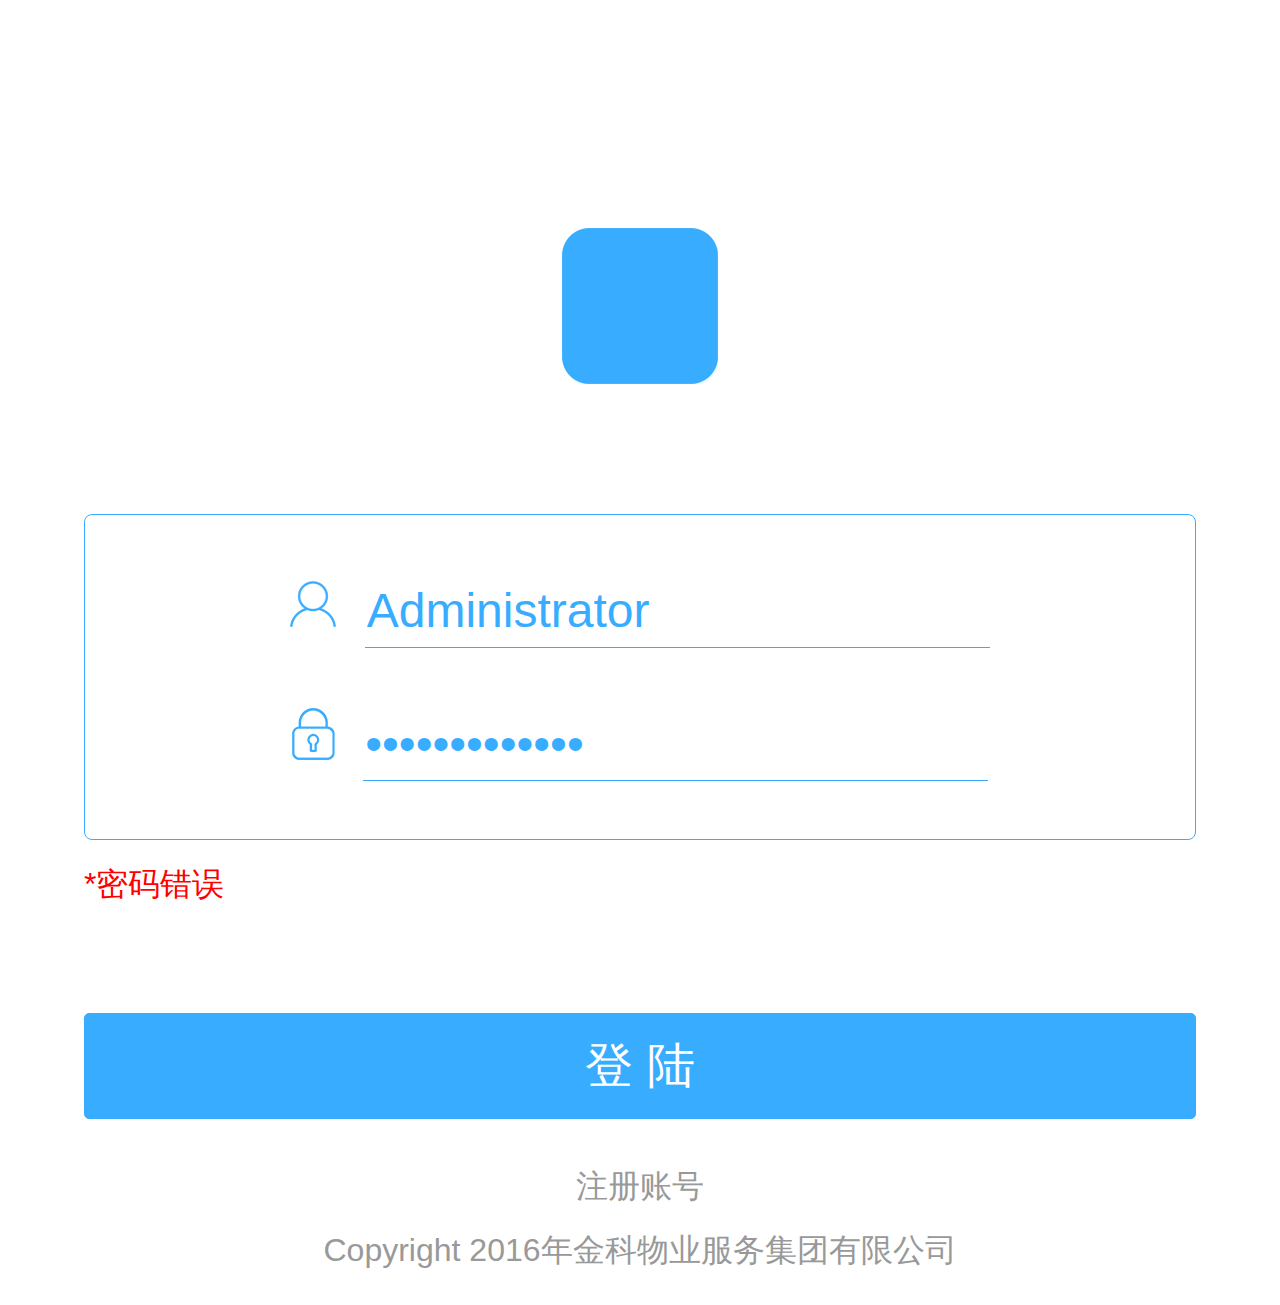
==== login.html @ f140d80d "新增login登陆页面" ====
<!DOCTYPE html>
<html lang="en">
<head>
    <meta charset="UTF-8">
    <title>登陆</title>
    <link href="css/loginstyle.css" rel="stylesheet">
</head>
<body>
<div class="login_content">
    <div class="title_logo">
        <img src="img/logo.png" alt="logo">
    </div>
    <div class="login_input">
        <div class="login_input_user">
            <img src="img/user.png" alt="user">
            <input type="text" value="Administrator" class="input_user">
        </div>
        <div class="login_input_password">
            <img src="img/password.png" alt="input_password">
            <input type="password" value="Administrator" class="input_user">
        </div>
    </div>
    <div class="error_mess"><span>*密码错误</span></div>
    <div class="login_btn">
        <input type="button" value="登 陆" class="login_btn_denglu">
    </div>
    <div class="login_register"><span>注册账号</span></div>
</div>
<div class="login_footer"><span>Copyright 2016年金科物业服务集团有限公司</span></div>
</body>
</html>
---- css/loginstyle.css ----
body {
    margin: 0;
    padding: 0;
    background-color: #fff;
    font-size: 16px;
    font-family: Arial;
    display: flex;
    min-height: 100%;
    flex-direction: column;
}
html {
    height: 100%;
}
.login_content{
    flex: 1;
    padding: 20px;
}
.title_logo {
    padding-top: 208px;
    text-align: center;
}

.login_input {
    margin-top: 126px;
    border: 1px solid #38adff;
    border-radius:8px;
    margin-left: 4em;
    margin-right: 4em;
    padding-top: 58px;
    padding-bottom: 58px;
}

.login_input_user {
    text-align: center;
}

.login_input_password {
    text-align: center;
    margin-top: 58px;
}

.input_user {
    font-size: 3em;
    border-style: none;
    border-bottom: 1px solid #38adff;
    margin-left: 0.5em;
    color: #38adff;
    padding-bottom: 0.2em;
    padding-top: 0.2em;
}

.error_mess{
    color: red;
    font-size: 2em;
    padding-top: 0.7em;
    padding-left: 2em;
}
.login_btn{
    padding-right: 4em;
    padding-left: 4em;
    margin-top: 106px;
}
.login_btn_denglu{
    width: 100%;
    font-size: 3em;
    padding-top: 20px;
    padding-bottom: 20px;
    background-color: #38adff;
    color: #fff;
    border-radius: 5px;
    border: 1px solid #38adff;
}
.login_register{
    text-align: center;
    font-size: 2em;
    margin-top: 46px;
    color: #999999;
}
.login_footer{
    text-align: center;
    font-size: 2em;
    color: #999999;
    padding-bottom: 1em;
}
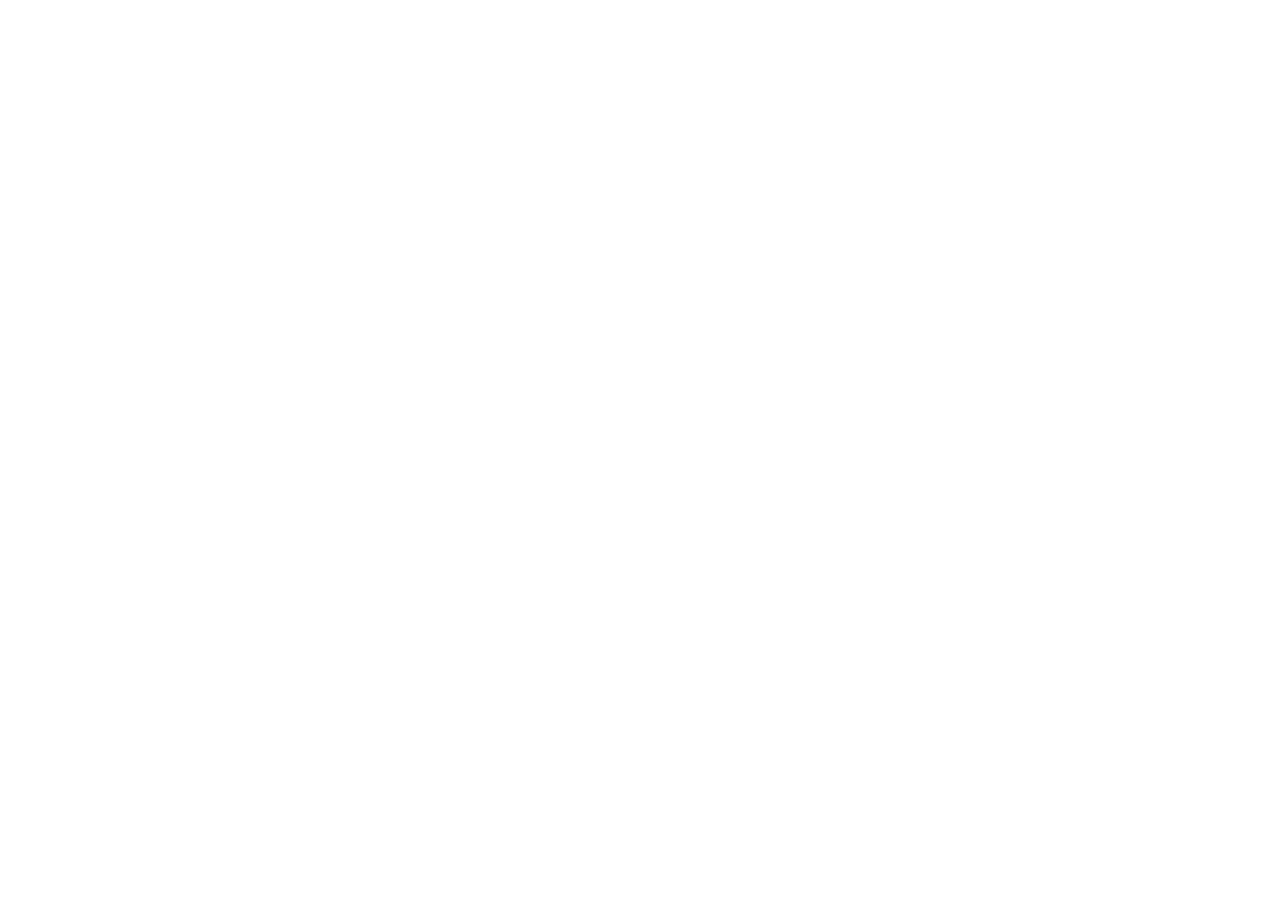
==== commit ee5955ed: "新增注册页面" ====
--- a/login.html
+++ b/login.html
@@ -4,6 +4,7 @@
     <meta charset="UTF-8">
     <title>登陆</title>
     <link href="css/loginstyle.css" rel="stylesheet">
+    <script src="js/login.js" type="javascript"/>
 </head>
 <body>
 <div class="login_content">
@@ -21,9 +22,11 @@
         </div>
     </div>
     <div class="error_mess"><span>*密码错误</span></div>
+
     <div class="login_btn">
         <input type="button" value="登 陆" class="login_btn_denglu">
     </div>
+
     <div class="login_register"><span>注册账号</span></div>
 </div>
 <div class="login_footer"><span>Copyright 2016年金科物业服务集团有限公司</span></div>
